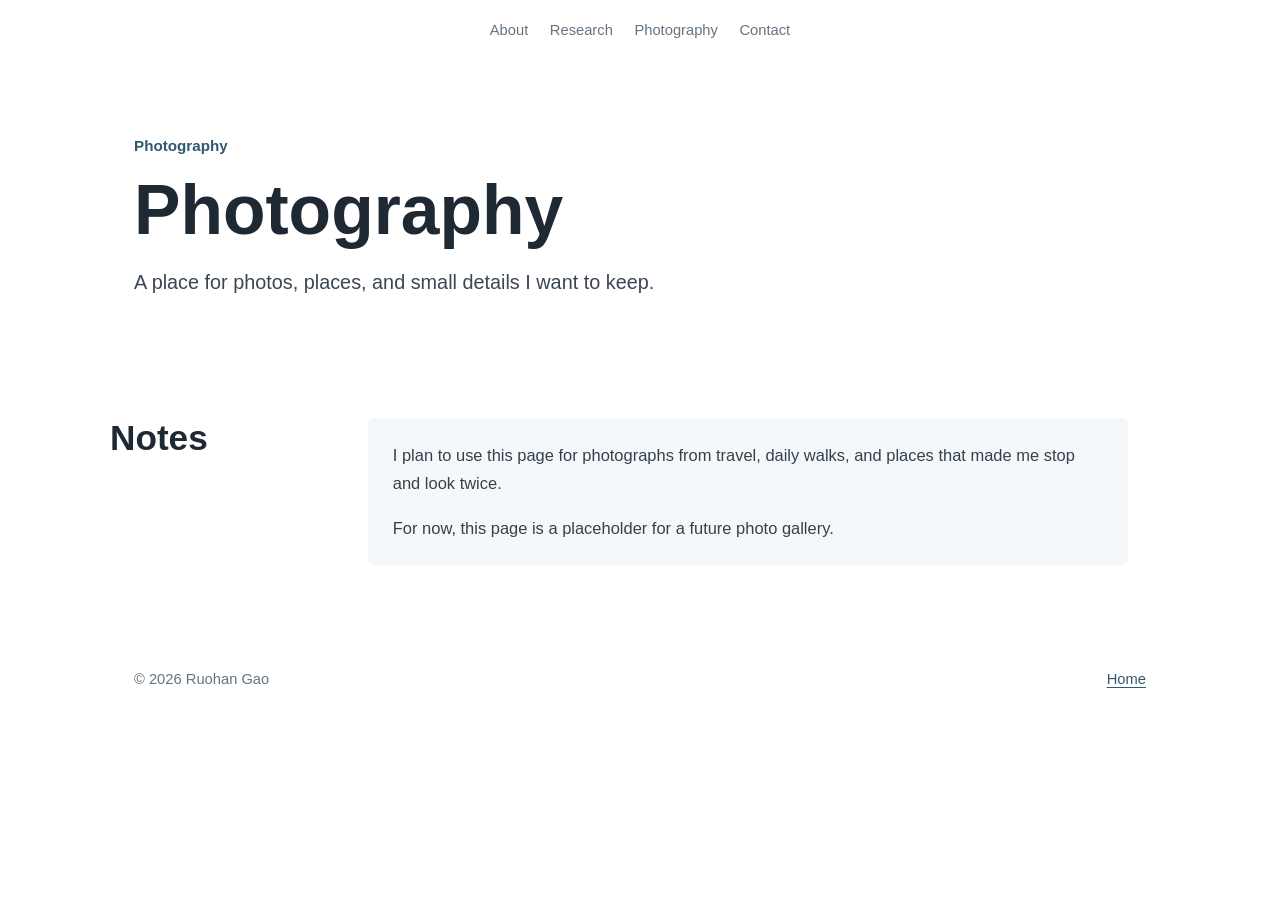
==== photography.html @ 918ca4d8 "Restyle site with cleaner personal layout" ====
<!DOCTYPE html>
<html lang="en">
<head>
  <meta charset="UTF-8">
  <meta name="viewport" content="width=device-width, initial-scale=1.0">
  <meta name="description" content="Photography by Ruohan Gao.">
  <title>Photography · Ruohan Gao</title>
  <link rel="stylesheet" href="styles.css">
</head>
<body>
  <header class="site-header">
    <nav class="nav" aria-label="Primary navigation">
      <a class="brand" href="index.html">Ruohan Gao</a>
      <div class="nav-links">
        <a href="index.html#about">About</a>
        <a href="research.html">Research</a>
        <a href="photography.html">Photography</a>
        <a href="index.html#contact">Contact</a>
      </div>
    </nav>
  </header>

  <section class="hero" id="top">
    <div>
      <p class="eyebrow">Photography</p>
      <h1>Photography</h1>
      <p class="lead">A place for photos, places, and small details I want to keep.</p>
    </div>
  </section>

  <main>
    <section class="section">
      <div class="content">
        <h2>Notes</h2>
        <div class="section-text">
          <p>I plan to use this page for photographs from travel, daily walks, and places that made me stop and look twice.</p>
          <p>For now, this page is a placeholder for a future photo gallery.</p>
        </div>
      </div>
    </section>
  </main>

  <footer>
    <span>&copy; 2026 Ruohan Gao</span>
    <span><a href="index.html">Home</a></span>
  </footer>
</body>
</html>
---- styles.css ----
:root {
  --ink: #1f2933;
  --muted: #667481;
  --paper: #ffffff;
  --panel: #f4f8fa;
  --accent: #4d7590;
  --accent-dark: #2f5872;
  --line: #e7edf1;
  --shadow: 0 14px 34px rgba(31, 41, 51, 0.08);
}

* {
  box-sizing: border-box;
}

html {
  scroll-behavior: smooth;
}

body {
  margin: 0;
  font-family: Avenir, "Avenir Next", "Helvetica Neue", Helvetica, Arial, sans-serif;
  color: var(--ink);
  background: var(--paper);
  line-height: 1.7;
}

a {
  color: var(--accent-dark);
  text-decoration-thickness: 0.08em;
  text-underline-offset: 0.22em;
}

a:hover {
  color: var(--accent);
}

.site-header {
  background: rgba(255, 255, 255, 0.94);
  backdrop-filter: blur(12px);
  position: sticky;
  top: 0;
  z-index: 10;
}

.nav {
  max-width: 1060px;
  margin: 0 auto;
  padding: 1.1rem 1.5rem 0.9rem;
  display: flex;
  justify-content: center;
  align-items: center;
}

.brand {
  display: none;
}

.nav-links {
  display: flex;
  gap: 1.35rem;
  flex-wrap: wrap;
  justify-content: center;
  font-size: 0.92rem;
}

.nav-links a {
  color: var(--muted);
  text-decoration: none;
}

.nav-links a:hover {
  color: var(--accent-dark);
}

.hero {
  max-width: 1060px;
  margin: 0 auto;
  padding: 4.75rem 1.5rem 4rem;
  display: grid;
  grid-template-columns: minmax(0, 0.95fr) minmax(320px, 0.8fr);
  gap: 3.25rem;
  align-items: center;
}

.eyebrow {
  margin: 0 0 1rem;
  color: var(--accent-dark);
  font-weight: 600;
  font-size: 0.95rem;
}

h1,
h2,
h3 {
  font-family: Avenir, "Avenir Next", "Helvetica Neue", Helvetica, Arial, sans-serif;
  letter-spacing: 0;
}

h1 {
  margin: 0;
  font-size: clamp(2.75rem, 6vw, 4.35rem);
  line-height: 1.03;
  font-weight: 650;
}

.lead {
  margin: 1.2rem 0 0;
  max-width: 680px;
  font-size: clamp(1.08rem, 1.8vw, 1.24rem);
  color: #3b4652;
}

.visual {
  border-radius: 6px;
  min-height: 0;
  overflow: hidden;
  background: transparent;
}

.visual img {
  width: 100%;
  height: auto;
  display: block;
  border-radius: 6px;
  box-shadow: var(--shadow);
}

main {
  padding-bottom: 1rem;
}

.section {
  padding: 3.4rem 1.5rem;
}

.content {
  max-width: 1060px;
  margin: 0 auto;
  display: grid;
  grid-template-columns: 210px minmax(0, 760px);
  gap: 3rem;
  align-items: start;
}

h2 {
  margin: 0;
  font-size: clamp(1.55rem, 3vw, 2.2rem);
  line-height: 1.12;
  font-weight: 650;
}

.section-text,
.contact-list {
  max-width: 760px;
  font-size: 1.03rem;
  color: #34414d;
  background: var(--panel);
  border-radius: 6px;
  padding: 1.45rem 1.55rem;
}

.section-text p:first-child {
  margin-top: 0;
}

.section-text p:last-child {
  margin-bottom: 0;
}

.interests {
  display: grid;
  grid-template-columns: repeat(2, minmax(0, 1fr));
  gap: 1rem;
  max-width: 760px;
}

.interest {
  border-radius: 6px;
  background: var(--panel);
  padding: 1.2rem;
  min-height: 132px;
}

.interest h3 {
  margin: 0 0 0.45rem;
  font-size: 1rem;
  color: var(--accent-dark);
  font-weight: 650;
}

.interest p {
  margin: 0;
  color: var(--muted);
  font-size: 0.96rem;
}

.contact-list {
  display: grid;
  gap: 0.85rem;
}

.contact-item {
  display: flex;
  justify-content: space-between;
  gap: 1rem;
  align-items: center;
  padding-bottom: 0.85rem;
  border-bottom: 1px solid var(--line);
}

.contact-item:last-child {
  border-bottom: 0;
  padding-bottom: 0;
}

.contact-item span {
  color: var(--muted);
}

.contact-item a {
  font-weight: 650;
  overflow-wrap: anywhere;
  text-align: right;
}

footer {
  max-width: 1060px;
  margin: 0 auto;
  padding: 2rem 1.5rem 3rem;
  color: var(--muted);
  font-size: 0.92rem;
  display: flex;
  justify-content: space-between;
  gap: 1rem;
  flex-wrap: wrap;
}

@media (max-width: 820px) {
  .nav {
    justify-content: flex-start;
  }

  .nav-links {
    justify-content: flex-start;
  }

  .hero,
  .content {
    grid-template-columns: 1fr;
  }

  .hero {
    padding-top: 3.5rem;
  }

  .visual {
    max-width: 620px;
  }

  .content {
    gap: 1.35rem;
  }

  .interests {
    grid-template-columns: 1fr;
  }
}

@media (max-width: 520px) {
  .section,
  .hero,
  .nav,
  footer {
    padding-left: 1rem;
    padding-right: 1rem;
  }

  .contact-item {
    align-items: flex-start;
    flex-direction: column;
  }

  .contact-item a {
    text-align: left;
  }
}
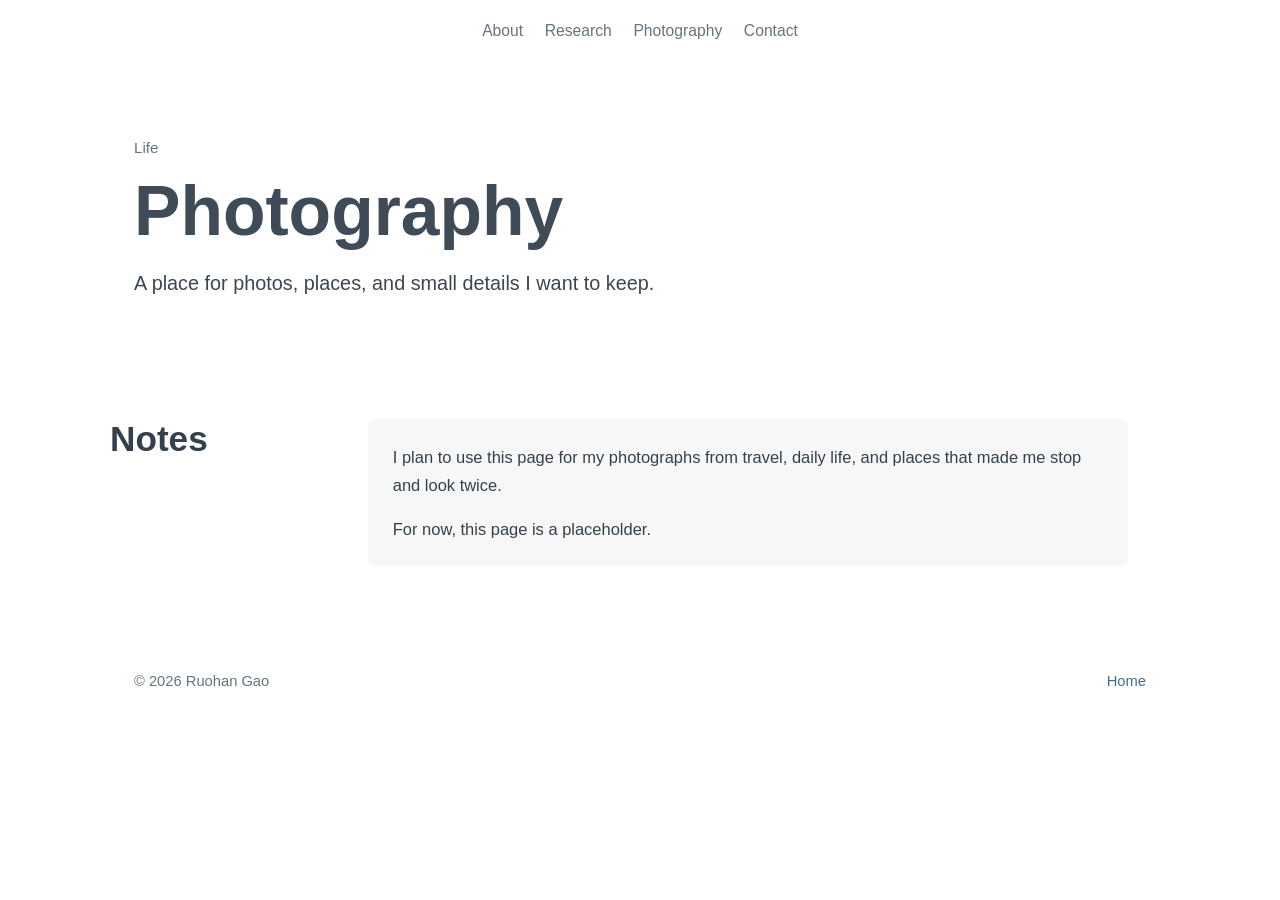
==== commit 0c773817: "some small text change" ====
--- a/photography.html
+++ b/photography.html
@@ -22,7 +22,7 @@
 
   <section class="hero" id="top">
     <div>
-      <p class="eyebrow">Photography</p>
+      <p class="eyebrow">Life</p>
       <h1>Photography</h1>
       <p class="lead">A place for photos, places, and small details I want to keep.</p>
     </div>
@@ -33,8 +33,8 @@
       <div class="content">
         <h2>Notes</h2>
         <div class="section-text">
-          <p>I plan to use this page for photographs from travel, daily walks, and places that made me stop and look twice.</p>
-          <p>For now, this page is a placeholder for a future photo gallery.</p>
+          <p>I plan to use this page for my photographs from travel, daily life, and places that made me stop and look twice.</p>
+          <p>For now, this page is a placeholder.</p>
         </div>
       </div>
     </section>
--- a/styles.css
+++ b/styles.css
@@ -2,9 +2,9 @@
   --ink: #1f2933;
   --muted: #667481;
   --paper: #ffffff;
-  --panel: #f4f8fa;
-  --accent: #4d7590;
-  --accent-dark: #2f5872;
+  --panel: #f7f7f7;
+  --accent: #5f86a0;
+  --accent-dark: #446b86;
   --line: #e7edf1;
   --shadow: 0 14px 34px rgba(31, 41, 51, 0.08);
 }
@@ -20,19 +20,22 @@
 body {
   margin: 0;
   font-family: Avenir, "Avenir Next", "Helvetica Neue", Helvetica, Arial, sans-serif;
-  color: var(--ink);
+  color: #34414d;
   background: var(--paper);
   line-height: 1.7;
 }
 
-a {
+a,
+a:visited,
+a:active {
   color: var(--accent-dark);
-  text-decoration-thickness: 0.08em;
-  text-underline-offset: 0.22em;
+  text-decoration: none;
+  transition: color 0.18s ease;
 }
 
 a:hover {
   color: var(--accent);
+  text-decoration: none;
 }
 
 .site-header {
@@ -61,10 +64,12 @@
   gap: 1.35rem;
   flex-wrap: wrap;
   justify-content: center;
-  font-size: 0.92rem;
-}
-
-.nav-links a {
+  font-size: 0.98rem;
+}
+
+.nav-links a,
+.nav-links a:visited,
+.nav-links a:active {
   color: var(--muted);
   text-decoration: none;
 }
@@ -85,8 +90,8 @@
 
 .eyebrow {
   margin: 0 0 1rem;
-  color: var(--accent-dark);
-  font-weight: 600;
+  color: var(--muted);
+  font-weight: 500;
   font-size: 0.95rem;
 }
 
@@ -101,7 +106,8 @@
   margin: 0;
   font-size: clamp(2.75rem, 6vw, 4.35rem);
   line-height: 1.03;
-  font-weight: 650;
+  font-weight: 600;
+  color: #3f4b56;
 }
 
 .lead {
@@ -150,8 +156,7 @@
   font-weight: 650;
 }
 
-.section-text,
-.contact-list {
+.section-text {
   max-width: 760px;
   font-size: 1.03rem;
   color: #34414d;
@@ -185,7 +190,7 @@
 .interest h3 {
   margin: 0 0 0.45rem;
   font-size: 1rem;
-  color: var(--accent-dark);
+  color: #3f4b56;
   font-weight: 650;
 }
 
@@ -196,22 +201,19 @@
 }
 
 .contact-list {
-  display: grid;
-  gap: 0.85rem;
+  max-width: 760px;
+  display: flex;
+  justify-content: space-between;
+  gap: 1.5rem;
+  align-items: baseline;
+  font-size: 1.03rem;
+  color: #34414d;
 }
 
 .contact-item {
   display: flex;
-  justify-content: space-between;
-  gap: 1rem;
-  align-items: center;
-  padding-bottom: 0.85rem;
-  border-bottom: 1px solid var(--line);
-}
-
-.contact-item:last-child {
-  border-bottom: 0;
-  padding-bottom: 0;
+  gap: 0.35rem;
+  align-items: baseline;
 }
 
 .contact-item span {
@@ -219,9 +221,8 @@
 }
 
 .contact-item a {
-  font-weight: 650;
+  font-weight: 400;
   overflow-wrap: anywhere;
-  text-align: right;
 }
 
 footer {
